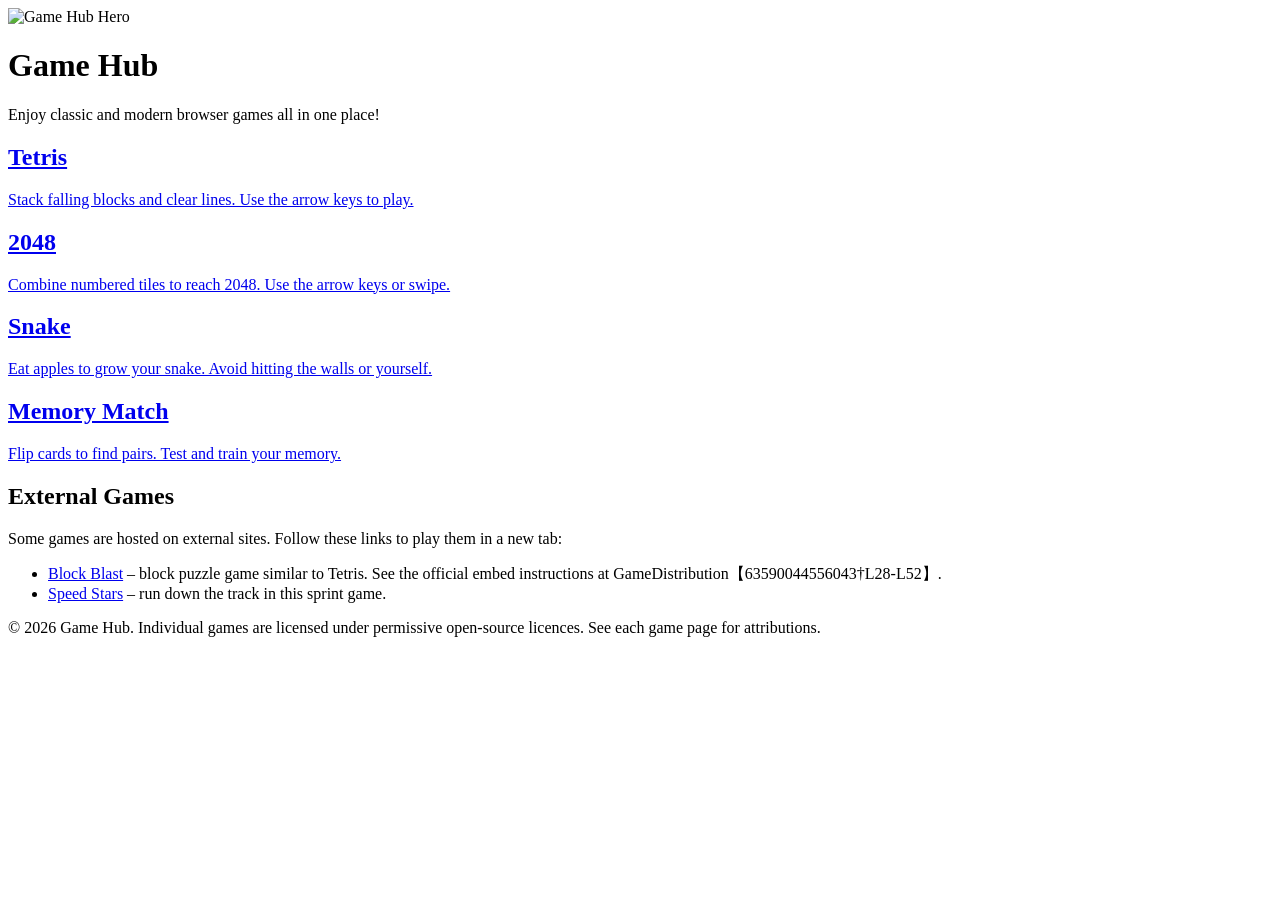
==== index.html @ 07c5dd38 "Create index.html" ====
<!DOCTYPE html>
<html lang="en">
<head>
  <meta charset="UTF-8">
  <meta name="viewport" content="width=device-width, initial-scale=1.0">
  <title>Game Hub</title>
  <link rel="stylesheet" href="styles.css">
  <!-- Google Fonts for playful headings and readable text -->
  <link rel="preconnect" href="https://fonts.googleapis.com">
  <link rel="preconnect" href="https://fonts.gstatic.com" crossorigin>
  <link href="https://fonts.googleapis.com/css2?family=Fredoka+One&family=Open+Sans:wght@400;600&display=swap" rel="stylesheet">
</head>
<body>
  <header>
    <img src="assets/hero.png" alt="Game Hub Hero" class="hero">
    <h1>Game Hub</h1>
    <p class="tagline">Enjoy classic and modern browser games all in one place!</p>
  </header>

  <main class="cards-container">
    <!-- Tetris game card -->
    <a class="card" href="tetris.html">
      <h2>Tetris</h2>
      <p>Stack falling blocks and clear lines. Use the arrow keys to play.</p>
    </a>
    <!-- 2048 game card -->
    <a class="card" href="2048.html">
      <h2>2048</h2>
      <p>Combine numbered tiles to reach 2048. Use the arrow keys or swipe.</p>
    </a>
    <!-- Snake game card -->
    <a class="card" href="snake.html">
      <h2>Snake</h2>
      <p>Eat apples to grow your snake. Avoid hitting the walls or yourself.</p>
    </a>
    <!-- Memory game card -->
    <a class="card" href="memory.html">
      <h2>Memory Match</h2>
      <p>Flip cards to find pairs. Test and train your memory.</p>
    </a>
  </main>

  <section class="external-section">
    <h2>External Games</h2>
    <p>Some games are hosted on external sites. Follow these links to play them in a new tab:</p>
    <ul>
      <li>
        <a href="https://html5.gamedistribution.com/da854bd614dd4fcbb4a4e9da90b4ad48/" target="_blank" rel="noopener noreferrer">Block&nbsp;Blast</a> – block puzzle game similar to Tetris. See the official embed instructions at GameDistribution【63590044556043†L28-L52】.
      </li>
      <li>
        <a href="https://ozgames.io/speed-stars" target="_blank" rel="noopener noreferrer">Speed&nbsp;Stars</a> – run down the track in this sprint game.
      </li>
    </ul>
  </section>

  <footer>
    <p>&copy; 2026 Game Hub. Individual games are licensed under permissive open‑source licences. See each game page for attributions.</p>
  </footer>
</body>
</html>
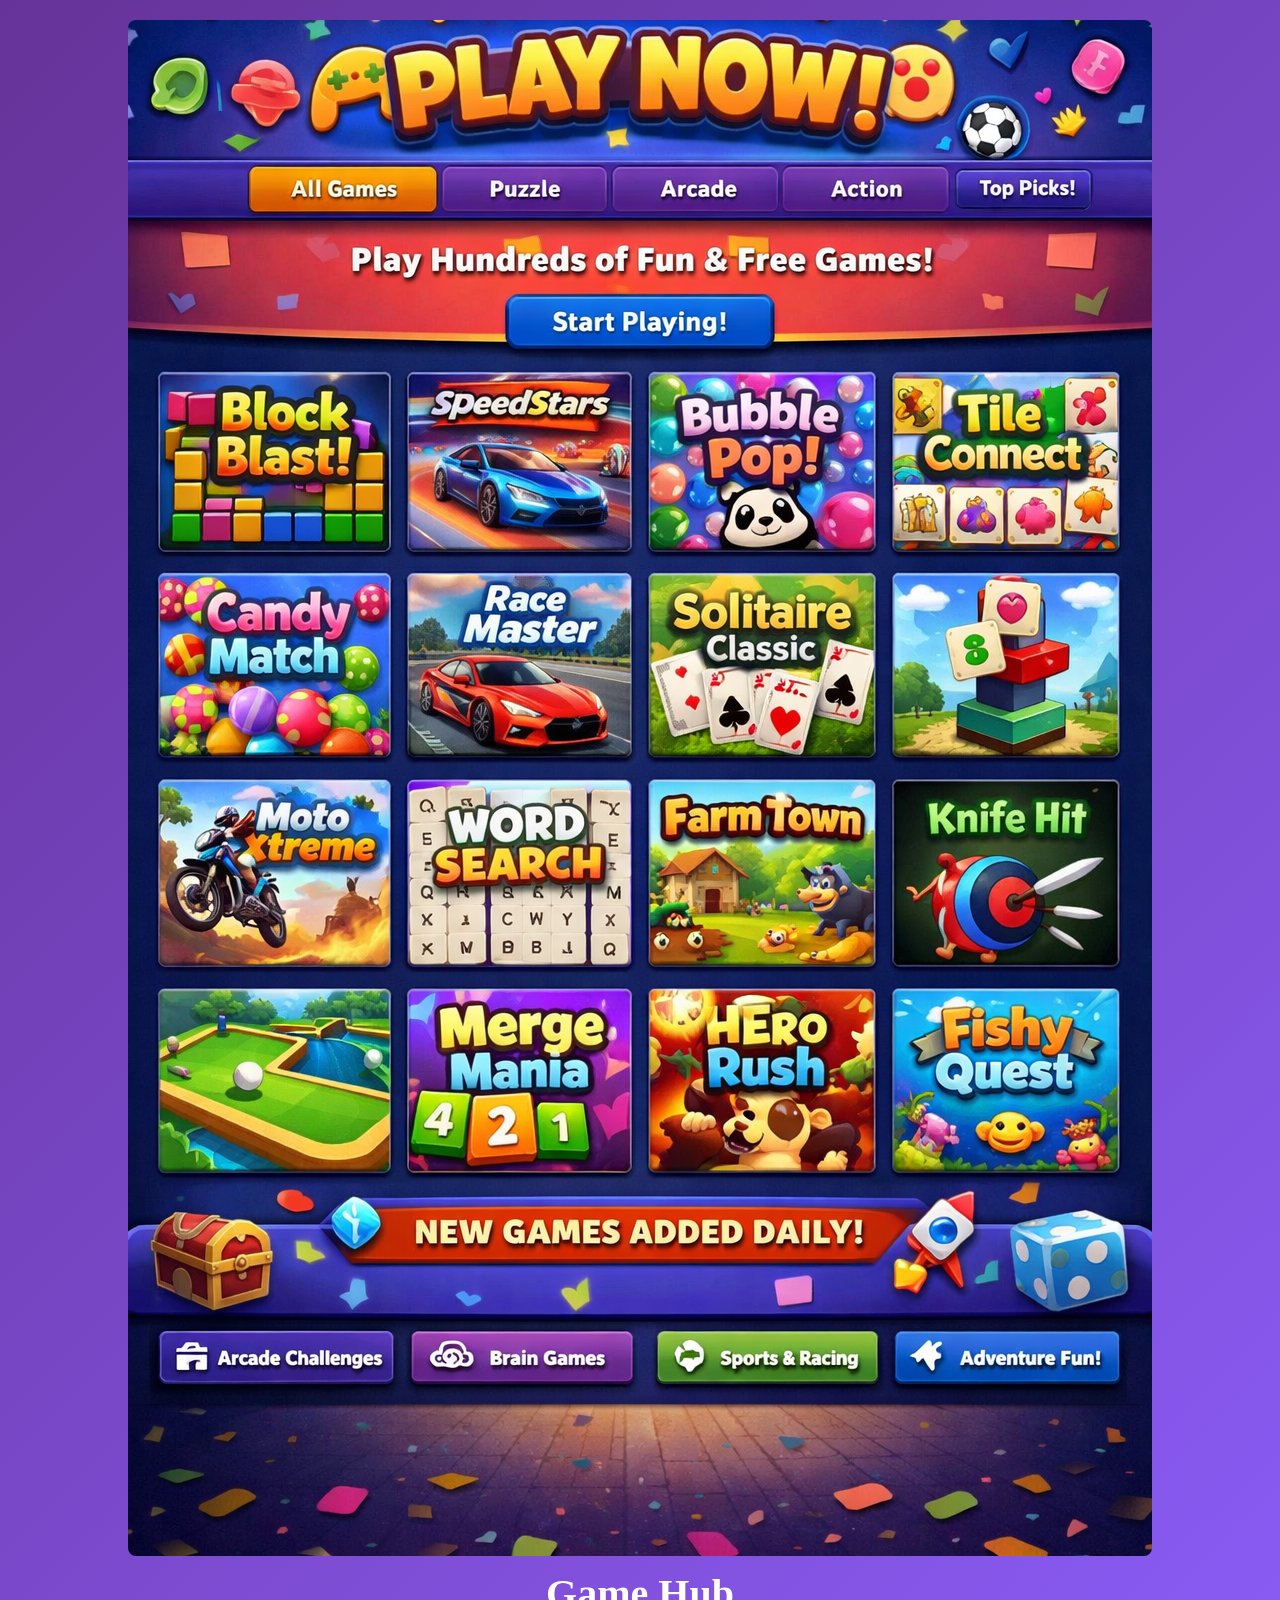
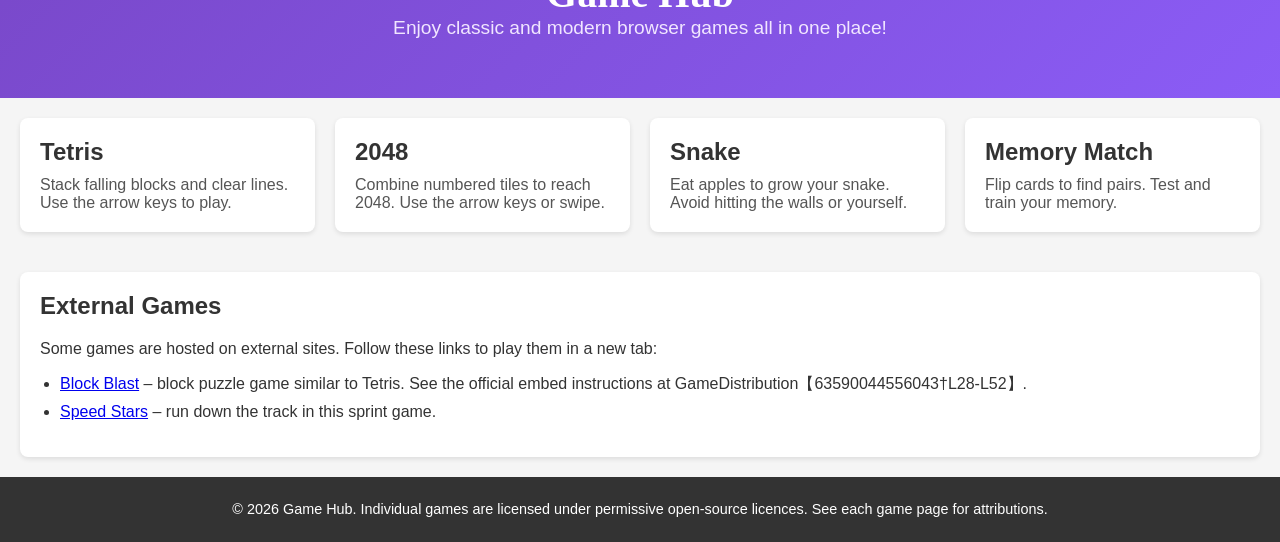
==== commit 024f0b24: "Update index.html" ====
--- a/index.html
+++ b/index.html
@@ -12,7 +12,7 @@
 </head>
 <body>
   <header>
-    <img src="assets/hero.png" alt="Game Hub Hero" class="hero">
+<img src="hero.png" alt="Game Hub Hero" class="hero">
     <h1>Game Hub</h1>
     <p class="tagline">Enjoy classic and modern browser games all in one place!</p>
   </header>
--- a/styles.css
+++ b/styles.css
@@ -0,0 +1,116 @@
+/* Base styles for the entire game site */
+body {
+  margin: 0;
+  font-family: 'Open Sans', sans-serif;
+  color: #333;
+  background-color: #f5f5f5;
+}
+
+/* Header and hero */
+header {
+  text-align: center;
+  background: linear-gradient(135deg, #663399, #8b5cf6);
+  color: #fff;
+  padding: 20px 20px 40px;
+}
+header .hero {
+  max-width: 100%;
+  height: auto;
+  border-radius: 8px;
+  margin-bottom: 10px;
+}
+header h1 {
+  font-family: 'Fredoka One', cursive;
+  margin: 0;
+  font-size: 2.5rem;
+}
+header .tagline {
+  margin-top: 0;
+  font-size: 1.2rem;
+  color: #f1e6ff;
+}
+
+/* Card grid layout */
+.cards-container {
+  display: grid;
+  grid-template-columns: repeat(auto-fit, minmax(220px, 1fr));
+  gap: 20px;
+  padding: 20px;
+}
+.card {
+  background: #fff;
+  padding: 20px;
+  border-radius: 8px;
+  box-shadow: 0 2px 5px rgba(0, 0, 0, 0.1);
+  text-decoration: none;
+  color: #333;
+  transition: transform 0.2s, box-shadow 0.2s;
+}
+.card:hover {
+  transform: translateY(-4px);
+  box-shadow: 0 4px 10px rgba(0, 0, 0, 0.15);
+}
+.card h2 {
+  margin-top: 0;
+  margin-bottom: 10px;
+  font-size: 1.5rem;
+  color: #333;
+}
+.card p {
+  margin: 0;
+  font-size: 1rem;
+  color: #555;
+}
+
+/* External section */
+.external-section {
+  background: #fff;
+  margin: 20px;
+  padding: 20px;
+  border-radius: 8px;
+  box-shadow: 0 2px 5px rgba(0, 0, 0, 0.1);
+}
+.external-section h2 {
+  margin-top: 0;
+}
+.external-section ul {
+  padding-left: 20px;
+}
+.external-section li {
+  margin-bottom: 8px;
+}
+
+footer {
+  text-align: center;
+  padding: 10px 20px;
+  background: #333;
+  color: #fff;
+  margin-top: 20px;
+  font-size: 0.9rem;
+}
+
+/* Generic styles for game pages */
+.game-page {
+  margin: 0;
+  background-color: #f5f5f5;
+  min-height: 100vh;
+  padding: 20px;
+}
+.back-link {
+  display: inline-block;
+  margin-bottom: 10px;
+  color: #007BFF;
+  text-decoration: none;
+  font-weight: 600;
+}
+.back-link:hover {
+  text-decoration: underline;
+}
+.game-page h1 {
+  text-align: center;
+}
+.game-container {
+  display: flex;
+  justify-content: center;
+  margin-top: 20px;
+}
